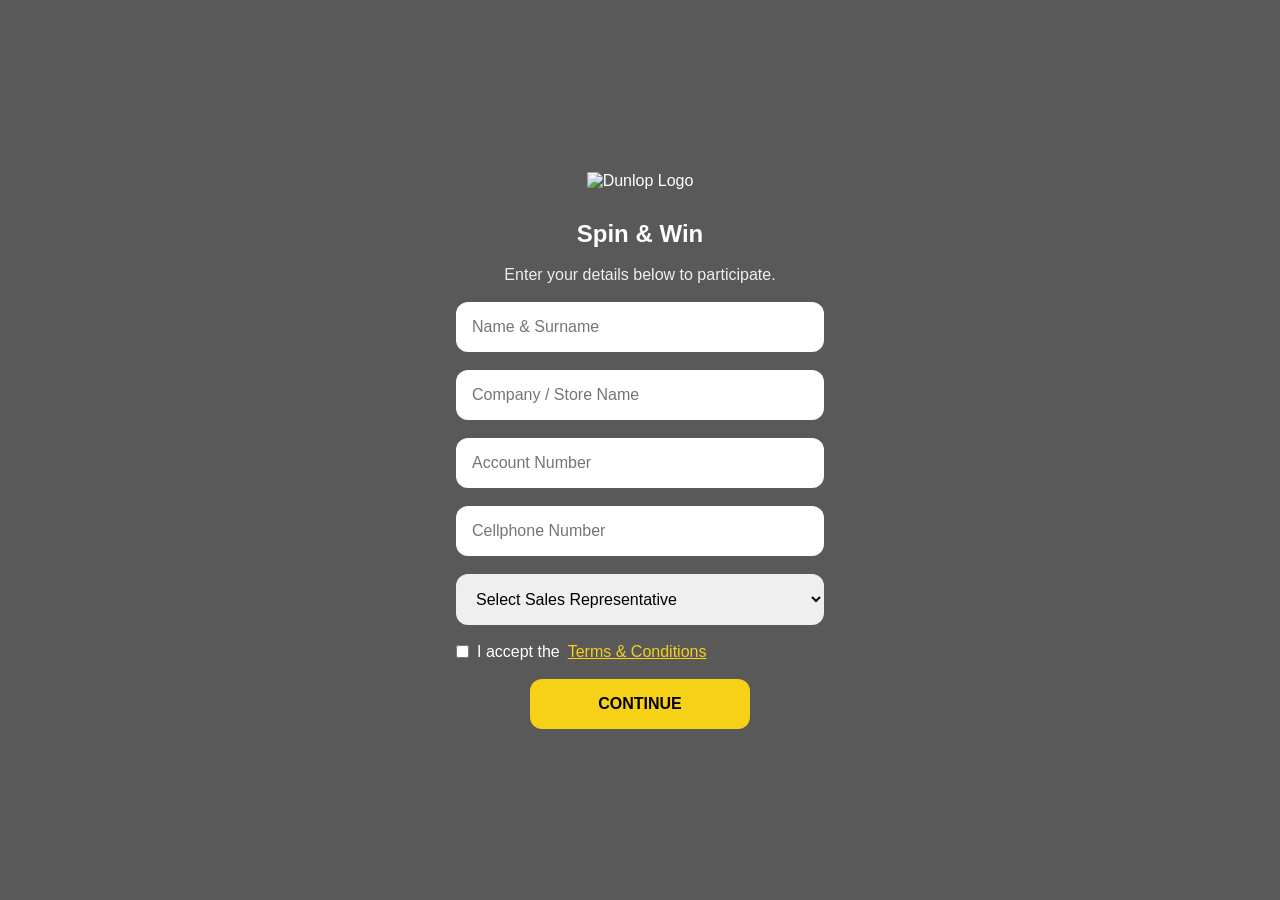
==== index.html @ 4701f587 "Add files via upload" ====
<!DOCTYPE html>
<html lang="en">
<head>

  <meta charset="UTF-8" />

  <meta name="viewport"
        content="width=device-width, initial-scale=1.0"/>

  <title>Dunlop Spin & Win</title>

  <link rel="stylesheet" href="style.css">

</head>

<body>

  <!-- Background Overlay -->

  <div class="background-overlay"></div>

  <!-- Main App -->

  <div class="app-container">

    <!-- Logo -->

    <div class="logo-container">

      <img
        src="assets/dunlop-logo.png"
        alt="Dunlop Logo"
        class="logo"
      >

    </div>

    <!-- SCREEN 1 -->
    <!-- Customer Details -->

	  
    <section id="screen1" class="screen active">

      <h1>Spin & Win</h1>

      <p class="subtitle">
        Enter your details below to participate.
      </p>

      <input
        type="text"
        id="name"
        placeholder="Name & Surname"
      >

      <input
        type="text"
        id="storename"
        placeholder="Company / Store Name"
      >

      <input
  type="text"
  id="accnumber"
  placeholder="Account Number"
  maxlength="6"
>

	<input
  type="tel"
  id="phonenumber"
  placeholder="Cellphone Number"
  inputmode="tel"
>

<select id="salesRep">

  <option value="">
    Select Sales Representative
  </option>

  <option value="Albert Reitz">
    Albert Reitz
</option>

<option value="Clint Stellenboom">
    Clint Stellenboom
</option>

<option value="Wessel Smith">
    Wessel Smith
</option>

<option value="Jeremiah Govender">
    Jeremiah Govender
</option>

<option value="Malik Balgoobind">
    Malik Balgoobind
</option>

<option value="Gerhard Van Vuuren">
    Gerhard Van Vuuren
</option>

<option value="Craig September">
    Craig September
</option>

<option value="Gered Govender">
    Gered Govender
</option>

<option value="Imraan Ebrahim">
    Imraan Ebrahim
</option>

<option value="Neal Pryba">
    Neal Pryba
</option>

</select>

      <!-- Terms -->

      
<div class="checkbox-group">

  <input
    type="checkbox"
    id="termsCheck"
  >

  <label for="termsCheck">
    I accept the
  </label>

  <span
    id="openTerms"
    class="terms-link"
  >
    Terms & Conditions
  </span>

</div>

<button
  id="screen1Btn"
  class="primary-btn"
>
  CONTINUE
</button>

    </section>

    <!-- SCREEN 2 -->
    <!-- Questions -->

    <section id="screen2" class="screen hidden">

      <h2>Answer The Questions</h2>

      <div class="question-group">

  <label>
    <strong>Scenario 1 – Long Haul Highway</strong><br><br>

    A fleet runs Durban to Johannesburg routes daily transporting FMCG goods on all paved surfaces using Volvo FH440 trucks with super links on national highways only.

    <br><br>

    <strong>Question:</strong>
    Which drive tyre do you recommend?
  </label>

  <div class="option-group">
    <input type="radio" name="q1" value="SP160">
    SP160
  </div>

  <div class="option-group">
    <input type="radio" name="q1" value="SP925A">
    SP925A
  </div>

  <div class="option-group">
    <input type="radio" name="q1" value="SP320A">
SP320A
  </div>

  <div class="option-group">
    <input type="radio" name="q1" value="SP431W">
    SP431W
  </div>

</div>


<div class="question-group">

  <label>
    <strong>Scenario 2 – Regional Light Off-Road</strong><br><br>

    Fleet operates Johannesburg to Rustenburg mining areas using 6x4 tractors with side tippers as the trailer, loading in gravel yards and delivering to paved warehouses.

    <br><br>

    <strong>Question:</strong>
    Which drive tyre do you recommend?
  </label>

  <div class="option-group">
    <input type="radio" name="q2" value="SP908W">
    SP908W
  </div>

  <div class="option-group">
    <input type="radio" name="q2" value="SP391A">
    SP391A
  </div>

  <div class="option-group">
    <input type="radio" name="q2" value="SP925A">
SP925A
  </div>

  <div class="option-group">
    <input type="radio" name="q2" value="SP835A">
    SP835A
  </div>

</div>


<div class="question-group">

  <label>
    <strong>Scenario 3 – Urban High Scrubbing</strong><br><br>

    Durban metro distribution fleet using 4x2 rigid trucks with frequent stops, tight turns, uneven loading bays, and high scrubbing conditions.

    <br><br>

    <strong>Question:</strong>
    Which drive tyre do you recommend?
  </label>

  <div class="option-group">
    <input type="radio" name="q3" value="SP320A">
    SP320A
  </div>

  <div class="option-group">
    <input type="radio" name="q3" value="SP835A">
    SP835A
  </div>

  <div class="option-group">
    <input type="radio" name="q3" value="SP431A">
    SP431A
  </div>

  <div class="option-group">
    <input type="radio" name="q3" value="SP160">
    SP160
  </div>

</div>

<p
  id="quizError"
  class="error-text hidden"
>
  Unfortunately one or more answers were incorrect. Better luck next time!
</p>

<button
  id="failedCloseBtn"
  class="hidden"
>
  CLOSE SESSION
</button>

<button id="screen2Btn">
  SUBMIT ANSWERS
</button>

    </section>

    <!-- SCREEN 3 -->
    <!-- Wheel -->

<section id="screen3" class="screen hidden">

  <h1>Spin & Win</h1>

  <div class="wheel-wrapper">

    <div class="pointer"></div>

    <div id="spinWheel" class="wheel">

      <img
        src="assets/tyre-wheel.png"
        alt="Spin Wheel"
      >

      <div class="wheel-segment seg1">🔦</div>
<div class="wheel-segment seg2">⭐</div>
<div class="wheel-segment seg3">📱</div>
<div class="wheel-segment seg4">❌</div>
<div class="wheel-segment seg5">🧥</div>
<div class="wheel-segment seg6">🔋</div>

    </div>

    <button id="spinBtn">
      SPIN
    </button>

    <div class="wheel-key">

      <div>🔦 Utility Flashlight</div>
<div>📱 Wireless Charging Phone Stand</div>
<div>🧥 Jacket</div>
<div>⭐ Tablet Lucky Draw Entry</div>
<div>❌ Better Luck Next Time</div>
<div>🔋 Powerbank</div>

    </div>

  </div>

</section>

<!-- SCREEN 4 -->
    <!-- Results -->

    <section id="screen4" class="screen hidden">

      <div id="resultContainer">

  <h2 id="resultTitle"></h2>

  <p id="resultText"></p>

  <img
    id="prizeImage"
    class="hidden"
    src=""
    alt="Prize"
  >

</div>

<button id="screen4Btn">
  CONTINUE
</button>

    </section>

    <!-- SCREEN 5 -->
    <!-- Thank You -->

    <section id="screen5" class="screen hidden">

  <h2>Thank You!</h2>

  <p>
    Thank you for entering our campaign.
  </p>

  <p>
    Where applicable, we will contact you directly to discuss garment size requirements.
  </p>

  <button id="closeSessionBtn">
    CLOSE
  </button>

</section>

  </div>

<!-- TERMS MODAL -->

<div id="termsModal" class="modal">

  <div class="modal-content">

    <h2>
      Terms, POPIA & Indemnity
    </h2>

    <div class="modal-scroll">

      <h3>
        Spin & Win Competition – Terms & Conditions
      </h3>

      <p>
        <b>Promoter</b><br>
        This promotion is run by Sumitomo Rubber South Africa (Pty) Ltd t/a DUNLOP Tyres SA ("the Promoter").
      </p>

      <p>
        <b>Eligibility</b><br>
        Participation is open to residents of South Africa aged 18 years or older.
      </p>

      <p>
        <b>How to Enter</b><br>
        Participants are required to complete the entry form and spin the wheel. Only one entry per person may be permitted unless otherwise stated.
      </p>

      <p>
        <b>Prizes</b><br>
        Prizes are awarded randomly via the digital wheel. Prizes are not transferable and may not be exchanged for cash.
      </p>

      <p>
        <b>Use of Personal Information (POPIA Compliance)</b><br>
        By entering, you consent to the collection and processing of your personal information by the Promoter for the purposes of:
      </p>

      <ul>
        <li>Administering the competition</li>
        <li>Contacting you regarding your prize</li>
        <li>Marketing communication (where you have opted in)</li>
      </ul>

      <p>
        Your information will be processed in accordance with the Protection of Personal Information Act (POPIA) and will not be shared with third parties without your consent, unless required by law.
      </p>

      <p>
        <b>Data Security & Retention</b><br>
        All personal information will be stored securely and retained only for as long as necessary to fulfil the purpose for which it was collected.
      </p>

      <p>
        <b>Marketing Consent</b><br>
        You may opt in to receive marketing communications from DUNLOP Tyres SA. You may unsubscribe at any time.
      </p>

      <p>
        <b>Limitation of Liability</b><br>
        The Promoter is not responsible for any technical errors, system failures, or any loss or damage arising from participation in this promotion.
      </p>

      <p>
        <b>Right to Amend</b><br>
        The Promoter reserves the right to amend or cancel the promotion at any time without prior notice.
      </p>

      </p>

      <p style="margin-top:20px;">
        <b>End of Terms</b>
      </p>

    </div>

    <button id="acceptTerms">
  I ACCEPT
</button>

  </div>

</div>

  <script type="module" src="app.js"></script>

</body>
</html>
---- style.css ----
* {
  margin: 0;
  padding: 0;
  box-sizing: border-box;
}

body {

  font-family: Arial, sans-serif;

  background-image:
    url('assets/background.jpg');

  background-size: cover;

  background-position: center;

  min-height: 100vh;

  color: white;

  overflow-x: hidden;

}

.background-overlay {

  position: fixed;

  inset: 0;

  background:
    rgba(0,0,0,0.65);

  z-index: 1;

}

.home-tyre {

  position: fixed;

  bottom: 20px;
  left: 20px;

  width: 130px;

  z-index: 2;

}

.home-tyre img {

  width: 100%;
  height: auto;

}

.app-container {

  position: relative;

  z-index: 2;

  width: 100%;

  max-width: 500px;

  margin: auto;

  min-height: 100vh;

  padding: 20px;

  display: flex;

  flex-direction: column;

  justify-content: center;

}

.wheel-key {

  margin-top: 20px;

  display: flex;

  flex-direction: column;

  gap: 8px;

  padding: 15px;

  background: rgba(0,0,0,0.4);

  border-radius: 12px;

  text-align: left;

  font-size: 15px;

}

.wheel-key div {

  display: flex;

  align-items: center;

  gap: 10px;

}

.logo-container {

  text-align: center;

  margin-bottom: 30px;

}

.logo {

  width: 100%;

  max-width: 320px;

  height: auto;

}

.screen {

  display: flex;

  flex-direction: column;

  gap: 18px;

  animation: fadeIn 0.4s ease;

}

.hidden {
  display: none;
}

h1, h2 {

  text-align: center;

}

.subtitle {

  text-align: center;

  opacity: 0.9;

}

input,
select {

  width: 100%;

  padding: 16px;

  border: none;

  border-radius: 12px;

  font-size: 16px;

}

.input-error {

  border: 3px solid red;

}

.error-text {

  color: red;

  font-size: 14px;

  text-align: center;

}

button {

  padding: 16px;

  border: none;

  border-radius: 12px;

  background: #f7d117;

  color: black;

  font-weight: bold;

  font-size: 16px;

  cursor: pointer;

}

.checkbox-group {

  width: 80%;
  margin: 0 auto;

  display: flex;
  align-items: center;
  gap: 8px;

}

.checkbox-group label {

  white-space: nowrap;

}

.checkbox-group input {

  width: auto;
  margin: 0;

}

#openTerms {

  text-decoration: underline;

  cursor: pointer;

}

.terms-link {

  text-decoration: underline;

  cursor: pointer;

  color: #f7d117;

  white-space: nowrap;

}

#acceptTerms {
  cursor: pointer;
  pointer-events: auto;
}

.modal-scroll {

  max-height: 300px;

  overflow-y: auto;

  margin: 20px 0;

  padding-right: 10px;

}

.question-group {

  display: flex;

  flex-direction: column;

  gap: 10px;

}

.question-group label {

  display: block;

  line-height: 1.5;

  margin-bottom: 10px;

}

.wheel-wrapper {

  position: relative;

  width: 320px;
  height: 320px;

  margin: 30px auto;

}

.wheel {

  width: 320px;
  height: 320px;
  border-radius: 50%;
  overflow: hidden;

  transform: rotate(-60deg);

  transition:
    transform 4s cubic-bezier(
      0.17,
      0.67,
      0.12,
      0.99
    );

}

.wheel img {

  width: 100%;

  height: 100%;

  object-fit: contain;

}

#spinBtn {

  position: absolute;

  top: 50%;

  left: 50%;

  transform: translate(-50%, -50%);

  z-index: 30;

  width: 90px;

  height: 90px;

  border-radius: 50%;

  font-size: 18px;

  font-weight: bold;

  background: #f7d117;

  color: black;

  border: 4px solid #111;

  box-shadow: 0 0 15px rgba(0,0,0,0.4);

}

.pointer {

  position: absolute;

  top: -20px;

  left: 50%;

  transform: translateX(-50%);

  width: 0;

  height: 0;

  border-left: 18px solid transparent;

  border-right: 18px solid transparent;

  border-top: 35px solid #f7d117;

  z-index: 10;

}

.wheel-segment {

  position: absolute;

  z-index: 20;

  font-size: 28px;

  font-weight: bold;

  display: flex;

  align-items: center;

  justify-content: center;

  width: 50px;

  height: 50px;

}

/* TOP */
.seg1 {

  top: 18px;
  left: 50%;
  transform: translateX(-50%);

}

/* TOP RIGHT */
.seg2 {

  top: 70px;
  right: 45px;

}

/* BOTTOM RIGHT */
.seg3 {

  bottom: 70px;
  right: 45px;

}

/* BOTTOM */
.seg4 {

  bottom: 18px;
  left: 50%;
  transform: translateX(-50%);

}

/* BOTTOM LEFT */
.seg5 {

  bottom: 70px;
  left: 45px;

}

/* TOP LEFT */
.seg6 {

  top: 70px;
  left: 45px;

}

#prizeImage {

  width: 60%;

  max-width: 220px;

  height: auto;

  border-radius: 16px;

  margin-top: 10px;

}

.modal {

  position: fixed;

  inset: 0;

  background: rgba(0,0,0,0.8);

  z-index: 9998;

  display: none;

  align-items: center;

  justify-content: center;

}

.modal.active {

  display: flex;

}

.modal-content {

  position: relative;

  z-index: 9999;

  background: #111;

  width: 100%;

  max-width: 500px;

  pointer-events: auto;

}

.modal-scroll {

  max-height: 300px;

  overflow-y: auto;

  margin: 20px 0;

}

#resultContainer {

  text-align: center;

  display: flex;

  flex-direction: column;

  align-items: center;

  justify-content: center;

  gap: 15px;

}

#resultText {

  text-align: center;

}

#screen5 {

  text-align: center;

  align-items: center;

}

@keyframes fadeIn {

  from {
    opacity: 0;
    transform: translateY(10px);
  }

  to {
    opacity: 1;
    transform: translateY(0);
  }

}

.option-group {

  display: flex;

  align-items: center;

  gap: 10px;

  background: rgba(255,255,255,0.08);

  padding: 12px;

  border-radius: 10px;

}

.option-group input {

  width: auto;

}

.question-error {

  border: 2px solid red;

  background: rgba(255,0,0,0.12);

  border-radius: 12px;

  padding: 10px;

}

#screen1 input:not([type="checkbox"]),
#screen1 select {

  width: 80%;
  margin-left: auto;
  margin-right: auto;

}

#screen1 #screen1Btn {

  width: auto;

  min-width: 220px;

  display: block;

  margin: 0 auto;

}

@media (max-width: 768px) {

  .home-tyre {

    display: none;

  }

}
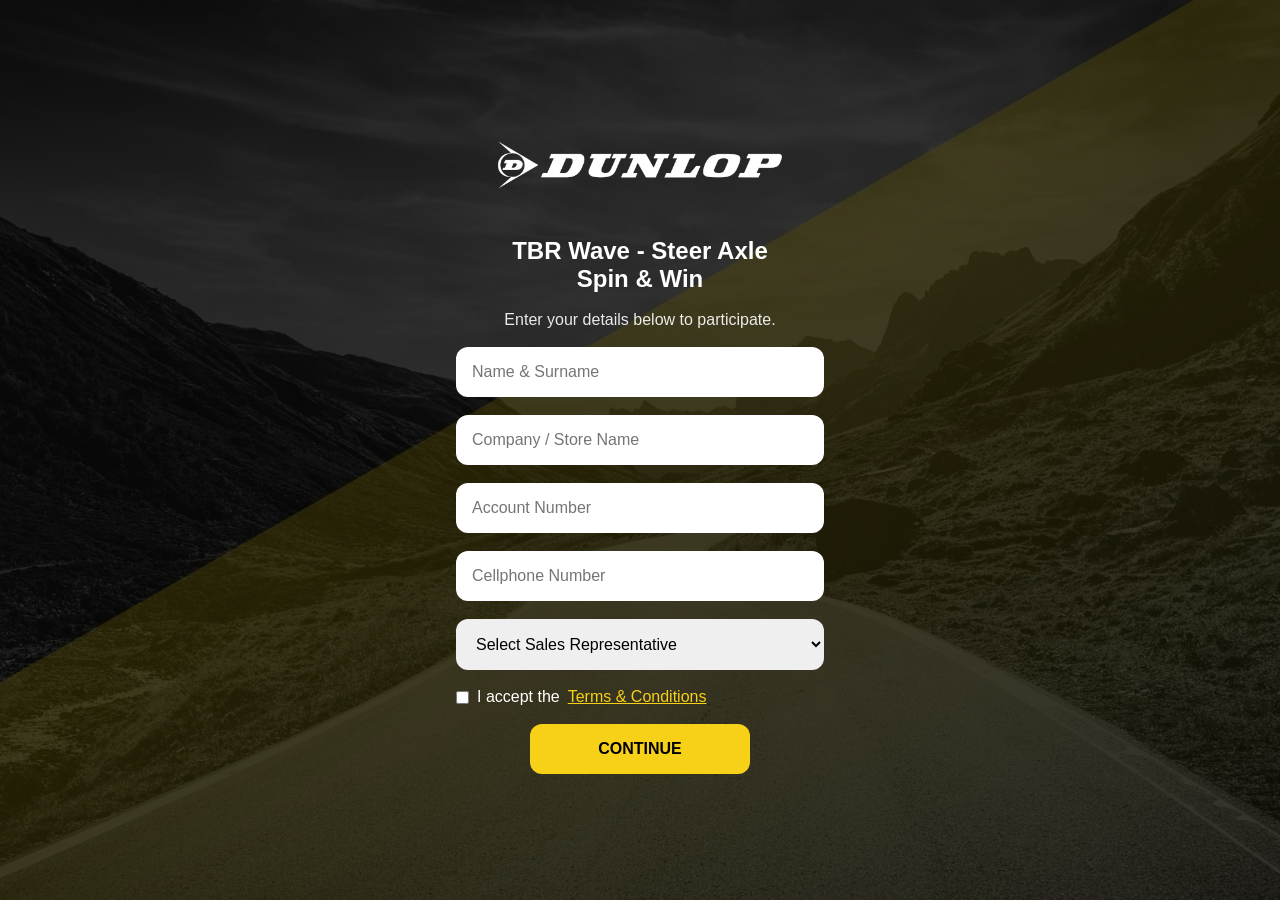
==== commit 8ab0ec08: "Update header and subtitle in index.html" ====
--- a/index.html
+++ b/index.html
@@ -41,11 +41,17 @@
 	  
     <section id="screen1" class="screen active">
 
-      <h1>Spin & Win</h1>
-
-      <p class="subtitle">
-        Enter your details below to participate.
-      </p>
+  <h1>
+  <span style="font-size:24px;">
+    TBR Wave - Steer Axle
+  </span>
+  <br>
+  Spin & Win
+</h1>
+
+  <p class="subtitle">
+    Enter your details below to participate.
+  </p>
 
       <input
         type="text"
